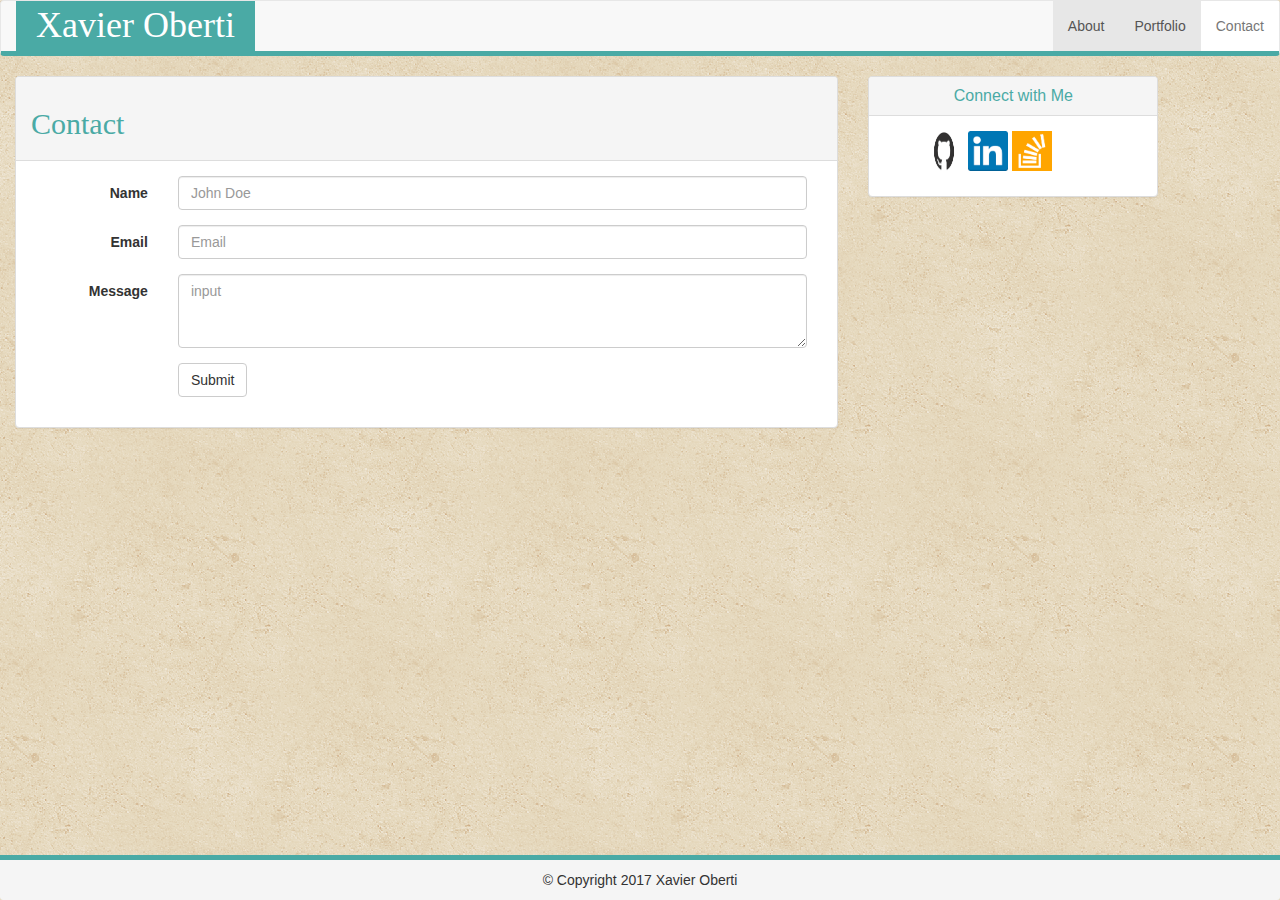
==== contact.html @ b5c2a6cd "Rename Contact.html to contact.html" ====
<!DOCTYPE html>
<html lang="en">

<head>
	<meta charset="UTF-8">
	<title>Document</title>
	<link rel="stylesheet" href="https://maxcdn.bootstrapcdn.com/bootstrap/3.3.6/css/bootstrap.min.css">
  <link rel="stylesheet" href="assets/bootstrap.css">
</head>

<body>

	<nav class="navbar navbar-default">
  		<div class="container-fluid">
    		<div class="navbar-header">
      			<h1>Xavier Oberti</h1>
    		</div>
    			<ul class="nav navbar-nav navbar-right">
      				<li class="active"><a href="index.html">About</a></li>
      				<li class="active"><a href="portfolio.html">Portfolio</a></li>
      				<li><a href="contact.html">Contact</a></li>
    			</ul>
  		</div>
	</nav>


<div class="container-fluid">
	<div class="row">
		<div class="col-md-8">
			<div class="panel panel-default">
  				<div class="panel-heading">
					<h2>Contact</h2>	
				</div>
			<div class="panel-body">	
				<div class="col-md-12">
					<form class="form-horizontal">
  						<div class="form-group">
    						<label for="inputname" class="col-sm-2 control-label">Name</label>
    							<div class="col-sm-10">
      								<input type="text" class="form-control" id="inputname" placeholder="John Doe">
    							</div>
  						</div>
  						<div class="form-group">
    						<label for="inputEmail3" class="col-sm-2 control-label">Email</label>
    							<div class="col-sm-10">
      								<input type="email" class="form-control" id="inputEmail3" placeholder="Email">
   								</div>
  						</div>
  						<div class="form-group">
    						<label for="inputtext" class="col-sm-2 control-label">Message</label>
    							<div class="col-sm-10">
    						<textarea class="form-control" rows="3" placeholder="input"></textarea>
   							</div>
  						</div>
  						<div class="form-group">
    					<div class="col-sm-offset-2 col-sm-10">
      						<button type="submit" class="btn btn-default">Submit</button>
    					</div>
  						</div>
					</form>
				</div>	
				</div>
			</div>
		</div>	

		<div class="col-md-3">
			<div class="panel panel-default">
  				<div class="panel-heading">
    				<h3 class="panel-title">Connect with Me</h3>
  				</div>
 				<div class="panel-body">
    				<ul>
						<a href="https://github.com/Xoberti1"><img src="images/github.png" alt="Github icon" style="width: 40px; height: 40px;"></a>
						<a href="https://www.linkedin.com/in/xavier-oberti-23274691/"><img src="images/Linkedin.png" alt="Linkin icon" style="width: 40px; height: 40px;"></a>
						<a href="https://stackoverflow.com/users/8521613/xavier-oberti?tab=profile"><img src="images/Stackoverflow.png" alt="Stackoverflow icon" style="width: 40px; height: 40px;"></a>
					</ul>
  				</div>
			</div>
		</div>	
	</div>
</div>	
			
<div class="panel-footer text-center">&#169 Copyright 2017 Xavier Oberti</div>
		
</body>
</html>
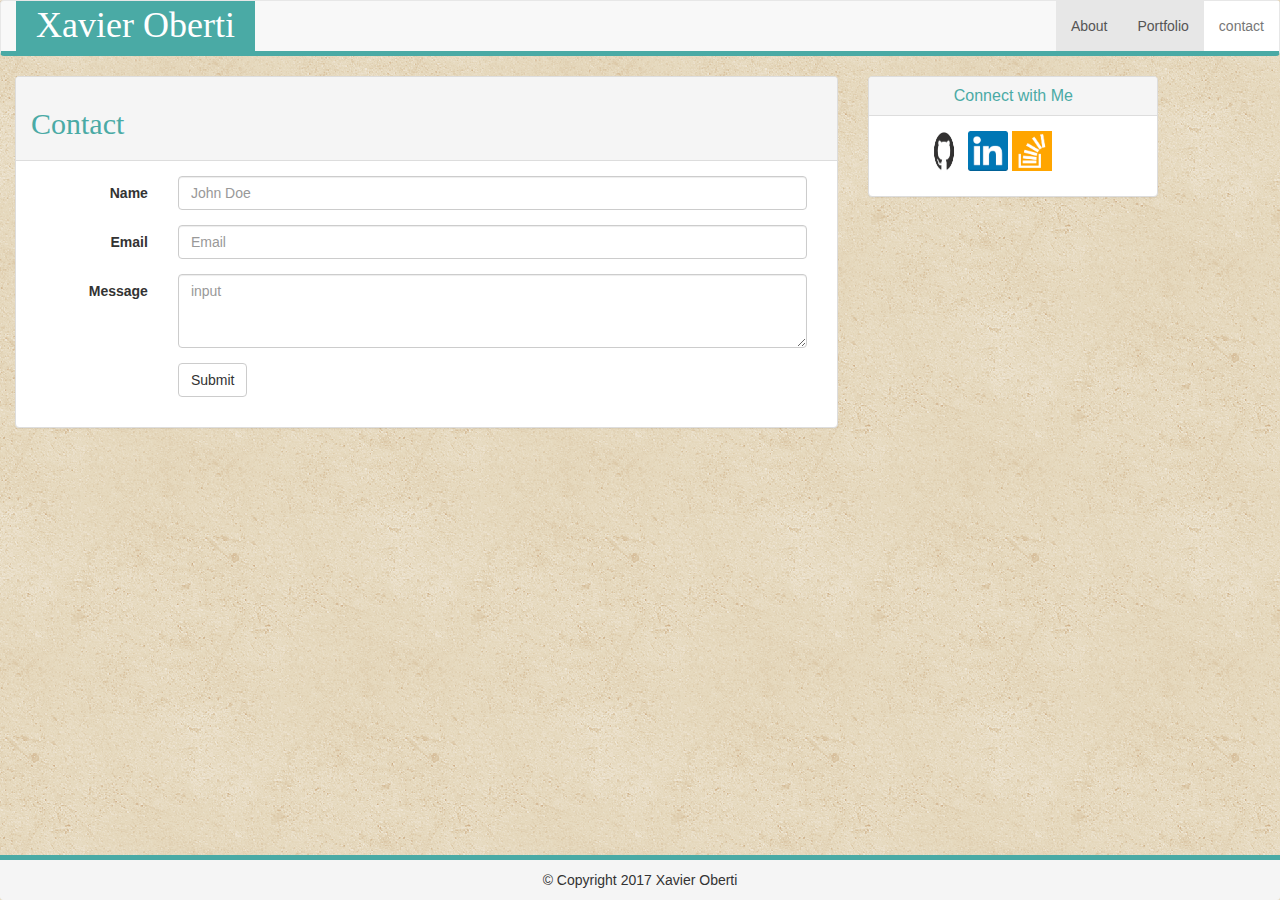
==== commit 157f9980: "Update contact.html" ====
--- a/contact.html
+++ b/contact.html
@@ -18,7 +18,7 @@
     			<ul class="nav navbar-nav navbar-right">
       				<li class="active"><a href="index.html">About</a></li>
       				<li class="active"><a href="portfolio.html">Portfolio</a></li>
-      				<li><a href="contact.html">Contact</a></li>
+      				<li><a href="contact.html">contact</a></li>
     			</ul>
   		</div>
 	</nav>
